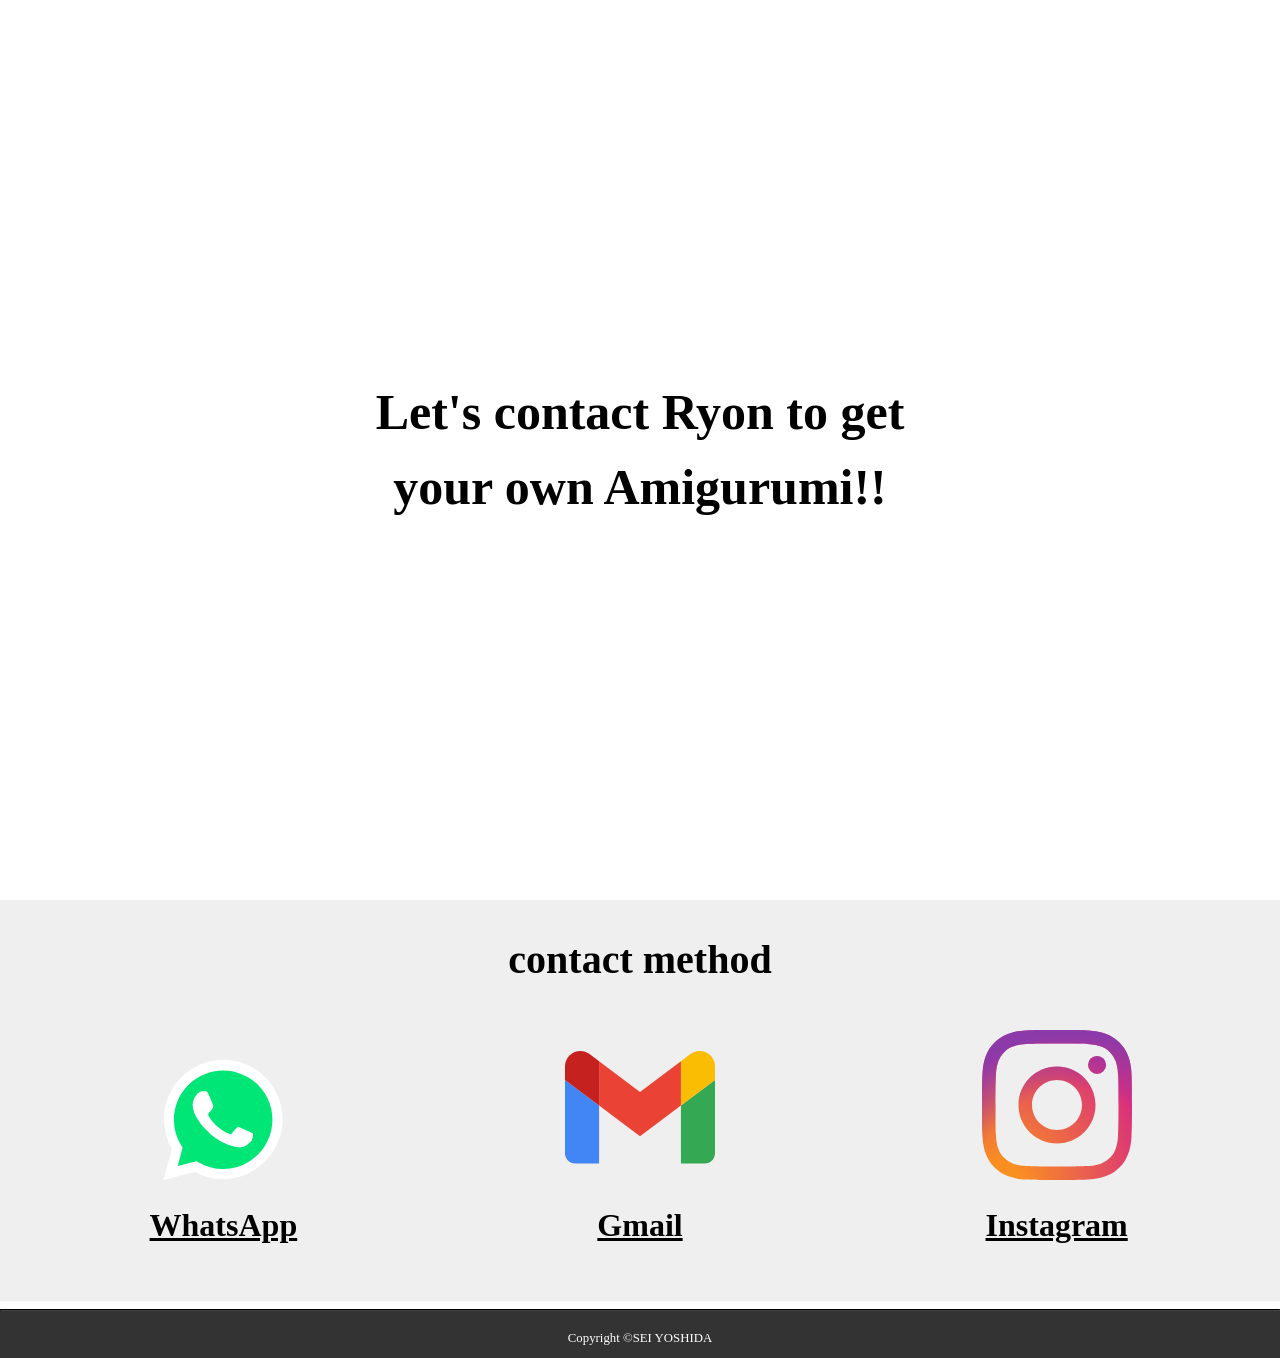
==== contact.html @ 34b4a0b5 "コミット２" ====
<!DOCTYPE html>
<html lang="en">
<head>
    <meta charset="UTF-8">
    <meta name="viewport" content="width=device-width, initial-scale=1.0">
    <title>Ryon's Amigurumi world</title>
   <meta name="description" content="Hello Rion Amigurumi World!">

<link rel="preconnect" href="https://fonts.googleapis.com">
<link rel="preconnect" href="https://fonts.gstatic.com" crossorigin>
<link href="https://fonts.googleapis.com/css2?family=Noto+Sans+JP:wght@100..900&display=swap" rel="stylesheet">

    <link rel="stylesheet" href="./assets/css/contact.css">
   <link rel="stylesheet" href="./assets/css/sanitize.css">

</head>
<body>

    <section class="head">
    <a href="http://127.0.0.1:5500/index.html#"><div class="hero">
        <strong class="hero-headline"> Let's contact Ryon to get your own Amigurumi!!</strong>
        <div class="hero-particles" id="particles-js"></div>
        <video autoplay loop muted preload playsinline>
            <source src="./assets/videos/5363225-uhd_3840_2160_25fps.mp4" type="video/mp4">
        </video>
    </div></a>
    </section>


     <section class="section section-secondary" id="the-work">
        <h1 class="section-headline">contact method</h1>

       

        <ul class="grid grid-col-3">
            <li class="grid-item" >
                <article class="card">
                    <a href="https://wa.me/126754165" class="card-link">
                        <!-- <span class="card-label">New</span> -->
                    <img class ="card-image" src="./assets/image/whatsapp-3.svg"  alt="whatsapp">
                        <div class="card-info">
                            <!-- <time class="card-time" datetime="2026-01-01">2026.01.01</time> -->
                            <h1 class="card-headline">WhatsApp</h1>
                        </div>
                    </a>
                </article>
             </li>

              <li class="grid-item" >
                <article class="card">
                    <a href="mailto:ryonamigurumi@gmail.com" class="card-link">
                        <!-- <span class="card-label">New</span> -->
                    <img class ="card-image" src="./assets/image/official-gmail-icon-2020-.svg" alt="gmail">
                        <div class="card-info">
                            <!-- <time class="card-time" datetime="2026-01-01">2026.01.01</time> -->
                            <h1 class="card-headline">Gmail</h1>
                        </div>
                    </a>
                </article>
             </li>

              <li class="grid-item" >
                <article class="card">
                    <a href="https://www.instagram.com/ry_world.04?igsh=MXdzc3BrMjByejZrNg==" class="card-link">
                        <!-- <span class="card-label">New</span> -->
                    <img class ="card-image" src="./assets/image/instagram-2016-5.svg" alt="instagran">
                        <div class="card-info">
                            <!-- <time class="card-time" datetime="2026-01-01">2026.01.01</time> -->
                            <h1 class="card-headline">Instagram</h1>
                        </div>
                    </a>
                </article>
             </li>
        </ul>
        </section>


         <footer class="footer" id="contact">
        <hr class="footer-line">
        <small class="footer-copy">Copyright ©SEI YOSHIDA</small>
        </footer>

</body>
</html>
---- assets/css/contact.css ----
@charset "utf-8";
  /* @media screen and (max-width: 768px) */

html{scroll-behavior: smooth;}

body{
    
.noto-sans-jp-<uniquifier> {
  font-family: "Noto Sans JP","Helvetica Neue", "Helvetica", "Hiragino Sans", "Arial", "Yu Gothic", "Meiryo", sans-serif;
  font-size: 15px;
  line-height: 1.5;
  color: #333;
}
label, input, textarea, select, button{
    cursor: pointer;
    
}
}

.section{
    padding: 30px 15px;
   }
.section.section-secondary{
    background-color: #efefef;
}
.section-headline{
    text-align: center;
    font-size: 40px;
    font-weight: bold;
    margin: 0 0 40px ;
}
.section-button{
    text-align: center;
}

 .hero{
    width: 100vw;
    height: 100vh;
    position: relative;
    overflow: hidden;
}

.hero > strong {
    position: absolute;
    z-index: 3;
    top: 50%;
    left: 50%;
    transform: translate(-50%, -50%);
    font-size: 50px;
    color: #000000;
    display: block;
    width: 7
    
    0%;
    text-align: center;
}

.hero > video{
    position: absolute;
    z-index: 1;
    width: 100%;
    height:auto;
}
.hero-particles{
    position: absolute;
    z-index: 2;
    width: 100%;
    height: 100%;

}

@media screen and (max-width: 768px){
    .hero{ 
          width: 100vw;
    height: 30vh;
    position: relative;
    overflow: hidden

        
    }

    .hero > strong{
        font-size: 30px;
        width: 100%;
    }
    .hero > video{
        position: absolute;
        z-index: 1;
        width: 100%;
        height: auto;
    }
   .hero-particles{
    height: 90%;
   }

}

.grid{
    margin: 0;
    padding: 0;
    display: flex;
    align-items: center;
    justify-content: center;;
}

.grid-item{

}

.grid{
    list-style: none;
} /*これはリストの点を消すためのコード。grid-col-4にのみ適用*/

.grid-col-2 > .grid-item{
    width: 50%;
}
.grid-col-3 > .grid-item{
    width: 33.33%;
}
.grid-col-4 > .grid-item{
    width: 25%;
}

 
    
@media screen and (max-width: 768px){
    .grid{display: block;}

       .grid{
    list-style: none;
} /*これはリストの点を消すためのコード。*/

.grid-col-2 > .grid-item,
.grid-col-3 > .grid-item,
.grid-col-4 > .grid-item {
    width: 100%;
    margin: 20px 0;
}
}


.card{text-align: center;
  margin: 0 30%;

}
.card-link{
  display: block;
  color: black;
   transition: background-color .25s;
}
.card-link:hover{
   background-color: #ada2a2;
}
.card-label{}
.card-image{
  width: 150px;
  height: 150px;
}
.card-info   {}    
.card-headl {}
 .card-description{}

 @media screen and (max-width: 768px){
 .card-image{ 
  width: 120px;
  height: 120px;
  
 }
.card-headline{
  font-size: 20px;
}
 }

.footer{
    background-color: #333;
    color: #fff;
}
 .footer-line{
    border-color: #444;
}
.footer-copy {
   display: block;
   text-align: center;
    padding: 10px;
}
---- assets/css/sanitize.css ----
/* Document
 * ========================================================================== */

/**
 * Add border box sizing in all browsers (opinionated).
 */

*,
::before,
::after {
  box-sizing: border-box;
}

/**
 * 1. Add text decoration inheritance in all browsers (opinionated).
 * 2. Add vertical alignment inheritance in all browsers (opinionated).
 */

::before,
::after {
  text-decoration: inherit; /* 1 */
  vertical-align: inherit; /* 2 */
}

/**
 * 1. Use the default cursor in all browsers (opinionated).
 * 2. Change the line height in all browsers (opinionated).
 * 3. Use a 4-space tab width in all browsers (opinionated).
 * 4. Remove the grey highlight on links in iOS (opinionated).
 * 5. Prevent adjustments of font size after orientation changes in
 *    IE on Windows Phone and in iOS.
 * 6. Breaks words to prevent overflow in all browsers (opinionated).
 */

html {
  cursor: default; /* 1 */
  line-height: 1.5; /* 2 */
  -moz-tab-size: 4; /* 3 */
  tab-size: 4; /* 3 */
  -webkit-tap-highlight-color: transparent /* 4 */;
  -ms-text-size-adjust: 100%; /* 5 */
  -webkit-text-size-adjust: 100%; /* 5 */
  word-break: break-word; /* 6 */
}

/* Sections
 * ========================================================================== */

/**
 * Remove the margin in all browsers (opinionated).
 */

body {
  margin: 0;
}

/**
 * Correct the font size and margin on `h1` elements within `section` and
 * `article` contexts in Chrome, Edge, Firefox, and Safari.
 */

h1 {
  font-size: 2em;
  margin: 0.67em 0;
}

/* Grouping content
 * ========================================================================== */

/**
 * Remove the margin on nested lists in Chrome, Edge, IE, and Safari.
 */

dl dl,
dl ol,
dl ul,
ol dl,
ul dl {
  margin: 0;
}

/**
 * Remove the margin on nested lists in Edge 18- and IE.
 */

ol ol,
ol ul,
ul ol,
ul ul {
  margin: 0;
}

/**
 * 1. Add the correct sizing in Firefox.
 * 2. Show the overflow in Edge 18- and IE.
 */

hr {
  height: 0; /* 1 */
  overflow: visible; /* 2 */
}

/**
 * Add the correct display in IE.
 */

main {
  display: block;
}

/**
 * Remove the list style on navigation lists in all browsers (opinionated).
 */

nav ol,
nav ul {
  list-style: none;
  padding: 0;
}

/**
 * 1. Correct the inheritance and scaling of font size in all browsers.
 * 2. Correct the odd `em` font sizing in all browsers.
 */

pre {
  font-family: monospace, monospace; /* 1 */
  font-size: 1em; /* 2 */
}

/* Text-level semantics
 * ========================================================================== */

/**
 * Remove the gray background on active links in IE 10.
 */

a {
  background-color: transparent;
}

/**
 * Add the correct text decoration in Edge 18-, IE, and Safari.
 */

abbr[title] {
  text-decoration: underline;
  text-decoration: underline dotted;
}

/**
 * Add the correct font weight in Chrome, Edge, and Safari.
 */

b,
strong {
  font-weight: bolder;
}

/**
 * 1. Correct the inheritance and scaling of font size in all browsers.
 * 2. Correct the odd `em` font sizing in all browsers.
 */

code,
kbd,
samp {
  font-family: monospace, monospace; /* 1 */
  font-size: 1em; /* 2 */
}

/**
 * Add the correct font size in all browsers.
 */

small {
  font-size: 80%;
}

/* Embedded content
 * ========================================================================== */

/*
 * Change the alignment on media elements in all browsers (opinionated).
 */

audio,
canvas,
iframe,
img,
svg,
video {
  vertical-align: middle;
}

/**
 * Add the correct display in IE 9-.
 */

audio,
video {
  display: inline-block;
}

/**
 * Add the correct display in iOS 4-7.
 */

audio:not([controls]) {
  display: none;
  height: 0;
}

/**
 * Remove the border on iframes in all browsers (opinionated).
 */

iframe {
  border-style: none;
}

/**
 * Remove the border on images within links in IE 10-.
 */

img {
  border-style: none;
}

/**
 * Change the fill color to match the text color in all browsers (opinionated).
 */

svg:not([fill]) {
  fill: currentColor;
}

/**
 * Hide the overflow in IE.
 */

svg:not(:root) {
  overflow: hidden;
}

/* Tabular data
 * ========================================================================== */

/**
 * Collapse border spacing in all browsers (opinionated).
 */

table {
  border-collapse: collapse;
}

/* Forms
 * ========================================================================== */

/**
 * Remove the margin on controls in Safari.
 */

button,
input,
select {
  margin: 0;
}

/**
 * 1. Show the overflow in IE.
 * 2. Remove the inheritance of text transform in Edge 18-, Firefox, and IE.
 */

button {
  overflow: visible; /* 1 */
  text-transform: none; /* 2 */
}

/**
 * Correct the inability to style buttons in iOS and Safari.
 */

button,
[type="button"],
[type="reset"],
[type="submit"] {
  -webkit-appearance: button;
}

/**
 * 1. Change the inconsistent appearance in all browsers (opinionated).
 * 2. Correct the padding in Firefox.
 */

fieldset {
  border: 1px solid #a0a0a0; /* 1 */
  padding: 0.35em 0.75em 0.625em; /* 2 */
}

/**
 * Show the overflow in Edge 18- and IE.
 */

input {
  overflow: visible;
}

/**
 * 1. Correct the text wrapping in Edge 18- and IE.
 * 2. Correct the color inheritance from `fieldset` elements in IE.
 */

legend {
  color: inherit; /* 2 */
  display: table; /* 1 */
  max-width: 100%; /* 1 */
  white-space: normal; /* 1 */
}

/**
 * 1. Add the correct display in Edge 18- and IE.
 * 2. Add the correct vertical alignment in Chrome, Edge, and Firefox.
 */

progress {
  display: inline-block; /* 1 */
  vertical-align: baseline; /* 2 */
}

/**
 * Remove the inheritance of text transform in Firefox.
 */

select {
  text-transform: none;
}

/**
 * 1. Remove the margin in Firefox and Safari.
 * 2. Remove the default vertical scrollbar in IE.
 * 3. Change the resize direction in all browsers (opinionated).
 */

textarea {
  margin: 0; /* 1 */
  overflow: auto; /* 2 */
  resize: vertical; /* 3 */
}

/**
 * Remove the padding in IE 10-.
 */

[type="checkbox"],
[type="radio"] {
  padding: 0;
}

/**
 * 1. Correct the odd appearance in Chrome, Edge, and Safari.
 * 2. Correct the outline style in Safari.
 */

[type="search"] {
  -webkit-appearance: textfield; /* 1 */
  outline-offset: -2px; /* 2 */
}

/**
 * Correct the cursor style of increment and decrement buttons in Safari.
 */

::-webkit-inner-spin-button,
::-webkit-outer-spin-button {
  height: auto;
}

/**
 * Correct the text style of placeholders in Chrome, Edge, and Safari.
 */

::-webkit-input-placeholder {
  color: inherit;
  opacity: 0.54;
}

/**
 * Remove the inner padding in Chrome, Edge, and Safari on macOS.
 */

::-webkit-search-decoration {
  -webkit-appearance: none;
}

/**
 * 1. Correct the inability to style upload buttons in iOS and Safari.
 * 2. Change font properties to `inherit` in Safari.
 */

::-webkit-file-upload-button {
  -webkit-appearance: button; /* 1 */
  font: inherit; /* 2 */
}

/**
 * Remove the inner border and padding of focus outlines in Firefox.
 */

::-moz-focus-inner {
  border-style: none;
  padding: 0;
}

/**
 * Restore the focus outline styles unset by the previous rule in Firefox.
 */

:-moz-focusring {
  outline: 1px dotted ButtonText;
}

/**
 * Remove the additional :invalid styles in Firefox.
 */

:-moz-ui-invalid {
  box-shadow: none;
}

/* Interactive
 * ========================================================================== */

/*
 * Add the correct display in Edge 18- and IE.
 */

details {
  display: block;
}

/*
 * Add the correct styles in Edge 18-, IE, and Safari.
 */

dialog {
  background-color: white;
  border: solid;
  color: black;
  display: block;
  height: -moz-fit-content;
  height: -webkit-fit-content;
  height: fit-content;
  left: 0;
  margin: auto;
  padding: 1em;
  position: absolute;
  right: 0;
  width: -moz-fit-content;
  width: -webkit-fit-content;
  width: fit-content;
}

dialog:not([open]) {
  display: none;
}

/*
 * Add the correct display in all browsers.
 */

summary {
  display: list-item;
}

/* Scripting
 * ========================================================================== */

/**
 * Add the correct display in IE 9-.
 */

canvas {
  display: inline-block;
}

/**
 * Add the correct display in IE.
 */

template {
  display: none;
}

/* User interaction
 * ========================================================================== */

/*
 * 1. Remove the tapping delay in IE 10.
 * 2. Remove the tapping delay on clickable elements
      in all browsers (opinionated).
 */

a,
area,
button,
input,
label,
select,
summary,
textarea,
[tabindex] {
  -ms-touch-action: manipulation; /* 1 */
  touch-action: manipulation; /* 2 */
}

/**
 * Add the correct display in IE 10-.
 */

[hidden] {
  display: none;
}

/* Accessibility
 * ========================================================================== */

/**
 * Change the cursor on busy elements in all browsers (opinionated).
 */

[aria-busy="true"] {
  cursor: progress;
}

/*
 * Change the cursor on control elements in all browsers (opinionated).
 */

[aria-controls] {
  cursor: pointer;
}

/*
 * Change the cursor on disabled, not-editable, or otherwise
 * inoperable elements in all browsers (opinionated).
 */

[aria-disabled="true"],
[disabled] {
  cursor: not-allowed;
}

/*
 * Change the display on visually hidden accessible elements
 * in all browsers (opinionated).
 */

[aria-hidden="false"][hidden] {
  display: initial;
}

[aria-hidden="false"][hidden]:not(:focus) {
  clip: rect(0, 0, 0, 0);
  position: absolute;
}
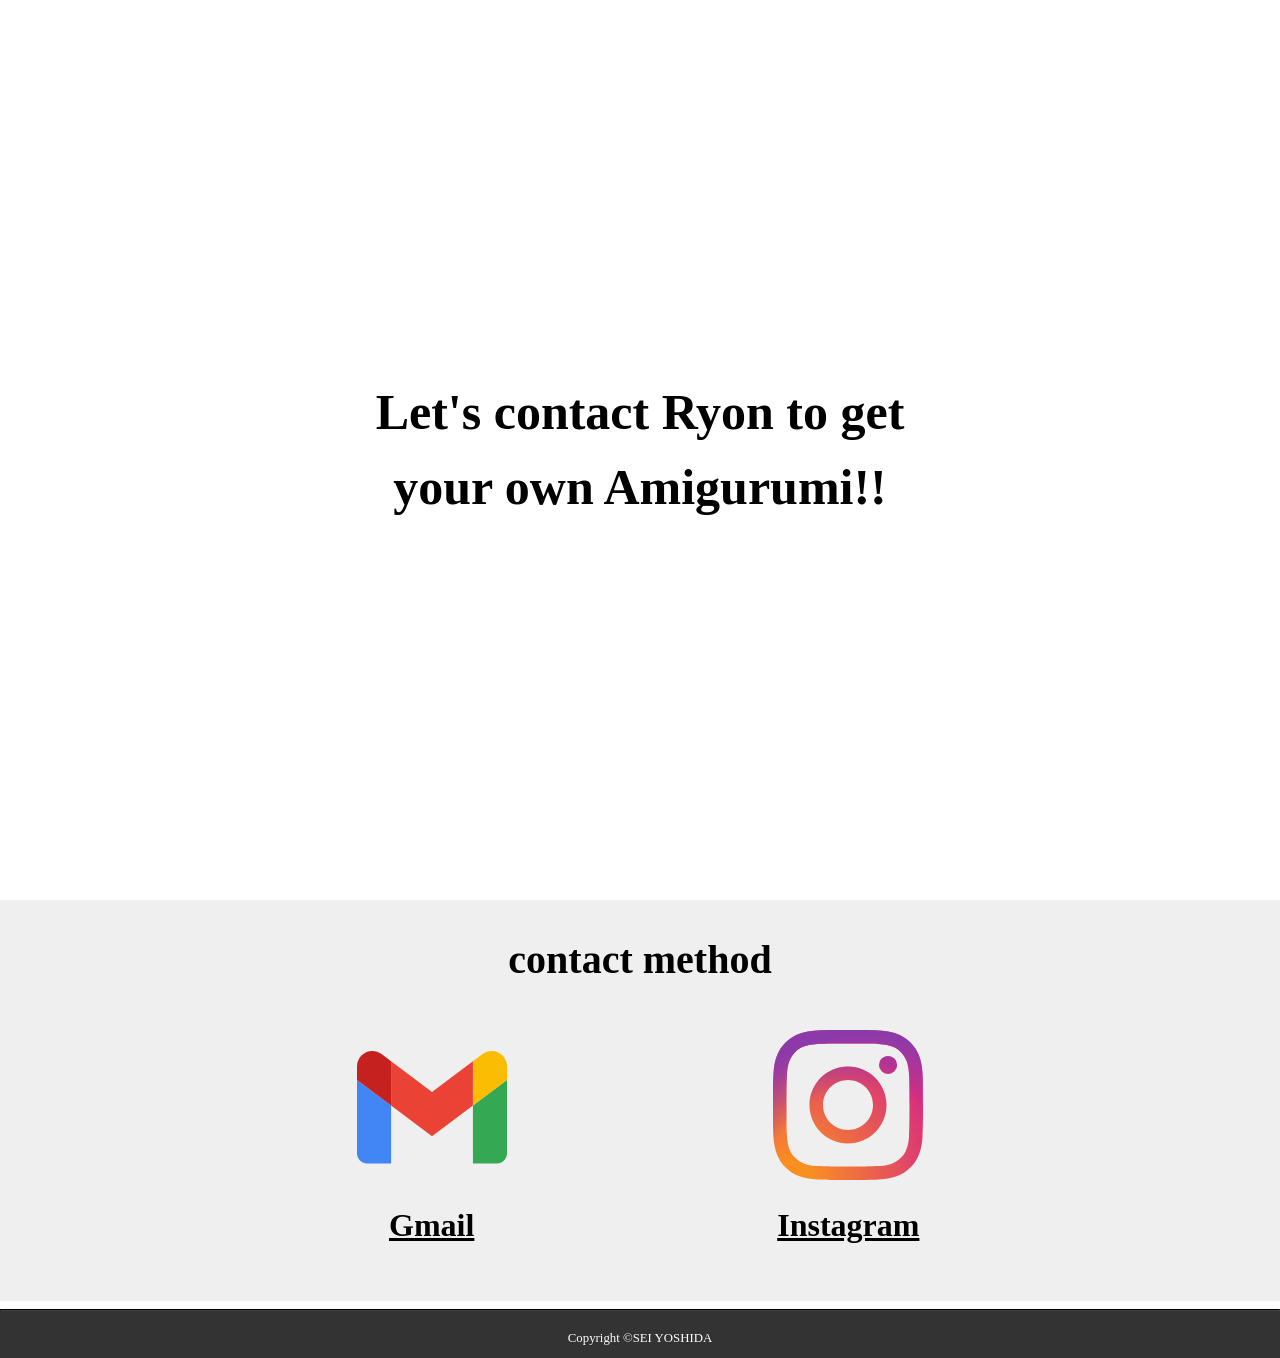
==== commit e861f074: "修正" ====
--- a/contact.html
+++ b/contact.html
@@ -17,7 +17,7 @@
 <body>
 
     <section class="head">
-    <a href="http://127.0.0.1:5500/index.html#"><div class="hero">
+    <a href="https://seiyoshida.github.io/website-1st/"><div class="hero">
         <strong class="hero-headline"> Let's contact Ryon to get your own Amigurumi!!</strong>
         <div class="hero-particles" id="particles-js"></div>
         <video autoplay loop muted preload playsinline>
@@ -33,18 +33,18 @@
        
 
         <ul class="grid grid-col-3">
-            <li class="grid-item" >
+            <!-- <li class="grid-item" >
                 <article class="card">
                     <a href="https://wa.me/126754165" class="card-link">
-                        <!-- <span class="card-label">New</span> -->
+                       
                     <img class ="card-image" src="./assets/image/whatsapp-3.svg"  alt="whatsapp">
                         <div class="card-info">
-                            <!-- <time class="card-time" datetime="2026-01-01">2026.01.01</time> -->
+                    
                             <h1 class="card-headline">WhatsApp</h1>
                         </div>
                     </a>
                 </article>
-             </li>
+             </li> -->
 
               <li class="grid-item" >
                 <article class="card">
